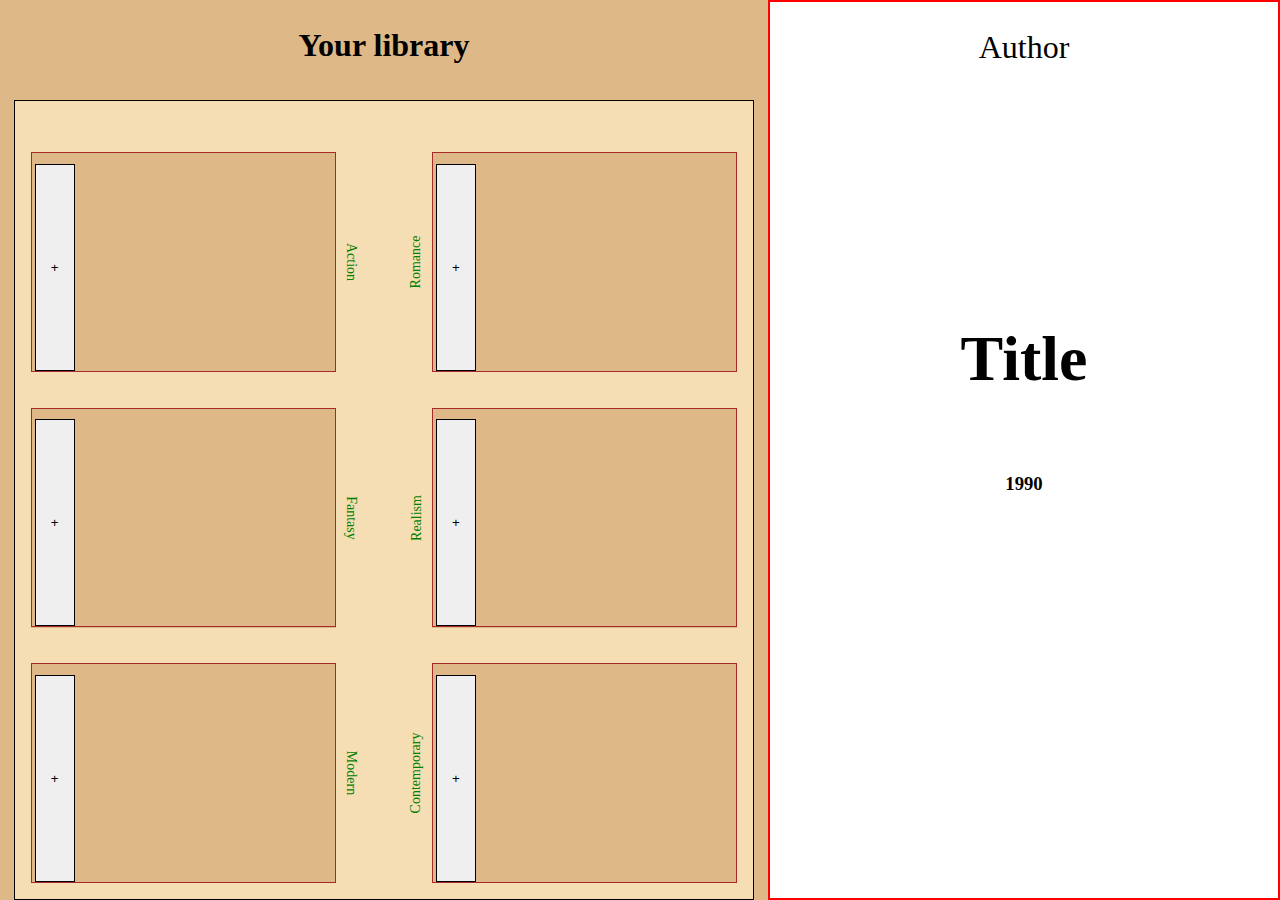
==== indexv1.html @ 0fc6c1c3 "Under development library design overhaul. Picks up from prototype library. Far from functional." ====
<!DOCTYPE html>
<html>
    <head>
        <link rel="stylesheet" type="text/css" href="indexv1.css">
        <script src="indexv1.js" defer></script>
    </head>
    <body>
        <main>
            <h1 id='title'> Your library </h1>
            <div id='bookshelves-con'> 
                <form>
                    <label>Search
                        <input type='text'>
                    </label>
                    <label> By:</label>
                    <label> <input type='radio' name='search-filter'> ID </label>
                    <label> <input type='radio' name='search-filter'> Title </label>
                    <label> <input type='radio' name='search-filter'> Author </label>
                </form>
                
                <div class='book-section-con'>
                    <div class="book-section-l"> 
                        <div class='book-shelf'>
                           
                        </div>
                        <div class='book-section-label' class><label>Action</label></div>
                    </div>
                    <div class="book-section-r"> 
                        <div class='book-section-label' class><label>Romance</label></div>
                        <div id='book-shelf-a' class='book-shelf'>          
                        </div>
                    </div>
                </div>
                <div class='book-section-con'>
                    <div class="book-section-l"> 
                        <div class='book-shelf'> 
                        </div>
                        <div class='book-section-label' class><label>Fantasy</label></div>
                    </div>
                    <div class="book-section-r"> 
                        <div class='book-section-label' class><label>Realism</label></div>
                        <div class='book-shelf'>
                            
                        </div>
                    </div>

                </div>
                <div class='book-section-con'>
                    <div class="book-section-l"> 
                        <div class='book-shelf'>
                        </div>
                        <div class='book-section-label' class><label>Modern</label></div>
                    </div>
                    <div class="book-section-r"> 
                        <div class='book-section-label' class><label>Contemporary</label></div>
                        <div class='book-shelf'>

                        </div>
                    </div>
                </div>
            </div>
        </main>
        <div id='preview'>
            <h2 id='author' class="book-preview">Author</h2>
            <h1 id='title' class="book-preview">Title</h1>
            <h3 id='date' class="book-preview"> 1990</h3>
        </div>
        <form id='add-book-form' data-hidden='true'> 
            <label class='form-element'> Title <br/>
                <input id='title-input' type="text" required>
            </label>
            <label class='form-element'> Author <br/>
                <input id='author-input' type="text" required>
            </label>
            <label class='form-element'> Number of Pages <br/>
                <input id='num-input' type="text" required>
            </label>
            <label class='form-element'> Read <br/>
                <label> Finished
                    <input type="radio" name='read-status' value='finished'>
                </label>
                <label> Unfinished
                    <input type="radio" name='read-status' value="unfinished">
                </label>
            </label>
            <button id='add-btn'class='form-element'>
                Add book
            </button>
            <button id='exit-btn'> X </button>
        </form>
    </body>
</html>
---- indexv1.css ----
html{
    margin: 0;
    padding: 0;
    width: 100%;
    height: 100%;
}
body{
    display: grid;
    grid-template-columns: 3fr 2fr;
    margin: 0;
    padding: 0;
    width: 100%;
    height: 100%;
}
main{
    height: 100%;
    background-color: burlywood;
    display: flex;
    flex-direction: column;
    flex: 0 0 0 150px;
    overflow: scroll;
    overflow-x: hidden;
    align-items: center;
}
main>h1{
    background-color: burlywood;
    position: fixed;
    display: grid;
    width: inherit;
    justify-content: center;
    align-items: center;
    width: 59.3%;
    height: 10%;
    margin: 0;
}
#bookshelves-con{
    background: wheat;
    display: flex;
    flex-direction: column;
    border: 1px solid black;
    height: 100%;
    width: 92%;
    align-items: center;
    padding: 1em;
    margin-top: 13%
}

.book-section-con{
    display: flex;
    justify-content: space-between;
    margin-top: 5%;
    height: 100%;
    width: 100%;
    align-items: flex-end;
}

.book-section-l, .book-section-r{
    display: flex;
    margin: 0;
    padding: 0;
    height: 100%;
    width: 47.5%;
    background-color: burlywood;
    
    overflow: hidden;
}
.book-section-label{
    display: flex;
    justify-content: center;
    align-items: center;
    background-color: wheat;
    height: 100%;
    width: 9%;
}
.book-section-l> .book-section-label> label{
    margin: 0;
    color: green;
    transform: rotate(90deg);
}
.book-section-r> .book-section-label> label{
    margin: 0;
    color: green;
    transform: rotate(270deg);
}
.book-shelf{
    border: 1px solid brown;
    height: 99%;
    flex-basis: 100%;
    display: flex;
    align-items: flex-end;
    overflow: auto;
    overflow-y: hidden;
}

.books{
    display: flex;
    justify-content: center;
    align-items: flex-end;
    flex: 0 0 44px;
    border: 1px solid black;
    margin-left: 3px;
    margin-right: 3px;
    background: brown;
    color: white;
    height: 95%;
}
.books:hover{
    border: 3px solid goldenrod;
    scale: 1.1  ;
}
.display-form-btn{
    display: flex;
    justify-content: center;
    align-items: center;
    flex: 0 0 40px;
    border: 1px solid black;
    margin-left: 3px;
    margin-right: 3px;
    display: flex;
    height: 95%;

}
.display-form-btn:hover{
    border: 3px solid red;
}

div#preview{
    display: flex;
    flex-direction: column;
    align-items: center;
    border: 2px solid red;
}



#preview>#title{
    font-size:  4em;
    flex: 0 0 10%;
}
#preview>#author{
    font-size: 2em;
    font-weight: lighter;
    flex: 0 0 25%;
}
#preview>#date{
    justify-self: flex-end;
 
}

form{
    position: absolute;
    background: burlywood;
    top: 40%;
    left: 43%;
    display: none;
    border: 1px solid black;
    flex-direction: column;
    margin: 0;
    padding: 5px;
    width: 235px;
    justify-content: center;
    align-items: center;
}
.form-element{
    text-align: center;
    margin: 5px;
}
input[type='text']{
    width: auto;
}
label{
    font-size: 14px;
}
#exit-btn{
    position: absolute;
    top: 0;
    right: 0;
    font-weight: bold;
    border: 0;
    background-color: burlywood;
}
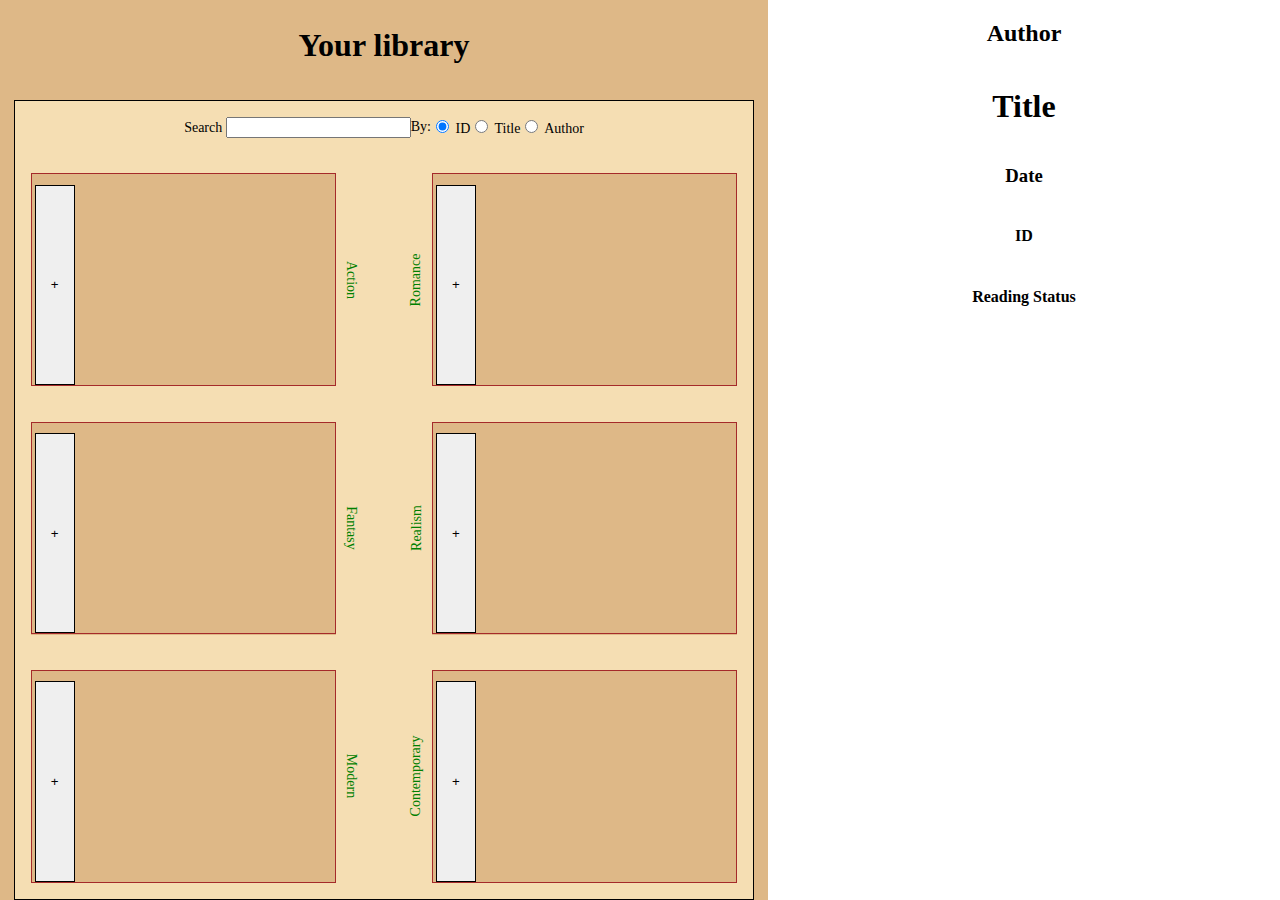
==== commit 689ecd27: "40% done in terms of design and structure. 70% functional. User can add, browse, delete(only through" ====
--- a/indexv1.html
+++ b/indexv1.html
@@ -8,62 +8,62 @@
         <main>
             <h1 id='title'> Your library </h1>
             <div id='bookshelves-con'> 
-                <form>
+                <form id='search-form'>
                     <label>Search
-                        <input type='text'>
+                        <input id='search-bar' type='text'>
                     </label>
                     <label> By:</label>
-                    <label> <input type='radio' name='search-filter'> ID </label>
-                    <label> <input type='radio' name='search-filter'> Title </label>
-                    <label> <input type='radio' name='search-filter'> Author </label>
+                    <label> <input type='radio' name='search-filters' value="id" checked> ID </label>
+                    <label> <input type='radio' name='search-filters' value="title"> Title </label>
+                    <label> <input type='radio' name='search-filters' value="author"> Author </label>
                 </form>
                 
                 <div class='book-section-con'>
                     <div class="book-section-l"> 
-                        <div class='book-shelf'>
+                        <div id='book-shelf-a' class='book-shelf'>
                            
                         </div>
                         <div class='book-section-label' class><label>Action</label></div>
                     </div>
                     <div class="book-section-r"> 
                         <div class='book-section-label' class><label>Romance</label></div>
-                        <div id='book-shelf-a' class='book-shelf'>          
+                        <div id='book-shelf-b' class='book-shelf'>          
                         </div>
                     </div>
                 </div>
                 <div class='book-section-con'>
                     <div class="book-section-l"> 
-                        <div class='book-shelf'> 
+                        <div id='book-shelf-c' class='book-shelf'> 
                         </div>
                         <div class='book-section-label' class><label>Fantasy</label></div>
                     </div>
                     <div class="book-section-r"> 
                         <div class='book-section-label' class><label>Realism</label></div>
-                        <div class='book-shelf'>
-                            
+                        <div id='book-shelf-d' class='book-shelf'>  
                         </div>
                     </div>
 
                 </div>
                 <div class='book-section-con'>
                     <div class="book-section-l"> 
-                        <div class='book-shelf'>
+                        <div id='book-shelf-e' class='book-shelf'>
                         </div>
                         <div class='book-section-label' class><label>Modern</label></div>
                     </div>
                     <div class="book-section-r"> 
                         <div class='book-section-label' class><label>Contemporary</label></div>
-                        <div class='book-shelf'>
-
+                        <div id='book-shelf-f' class='book-shelf'>
                         </div>
                     </div>
                 </div>
             </div>
         </main>
         <div id='preview'>
-            <h2 id='author' class="book-preview">Author</h2>
-            <h1 id='title' class="book-preview">Title</h1>
-            <h3 id='date' class="book-preview"> 1990</h3>
+            <h2 id='author-preview' class="book-preview">Author</h2>
+            <h1 id='title-preview' class="book-preview">Title</h1>
+            <h3 id='date-preview' class="book-preview"> Date</h3>
+            <h4 id='id-preview' class="book-preview"> ID </h1>
+            <h4 id='status-preview' class="book-preview"> Reading Status</h3>
         </div>
         <form id='add-book-form' data-hidden='true'> 
             <label class='form-element'> Title <br/>
@@ -72,12 +72,12 @@
             <label class='form-element'> Author <br/>
                 <input id='author-input' type="text" required>
             </label>
-            <label class='form-element'> Number of Pages <br/>
-                <input id='num-input' type="text" required>
+            <label class='form-element'> Date <br/>
+                <input id='date-input' type="text" required>
             </label>
             <label class='form-element'> Read <br/>
                 <label> Finished
-                    <input type="radio" name='read-status' value='finished'>
+                    <input type="radio" name='read-status' value='finished' checked>
                 </label>
                 <label> Unfinished
                     <input type="radio" name='read-status' value="unfinished">
--- a/indexv1.css
+++ b/indexv1.css
@@ -18,8 +18,7 @@
     display: flex;
     flex-direction: column;
     flex: 0 0 0 150px;
-    overflow: scroll;
-    overflow-x: hidden;
+    
     align-items: center;
 }
 main>h1{
@@ -33,7 +32,18 @@
     height: 10%;
     margin: 0;
 }
+
+#search-form{
+    display: flex;
+    justify-content: center;
+    align-items: center;
+    margin-top: 1;
+    width: 100%;
+}
+
 #bookshelves-con{
+    overflow: scroll;
+    overflow-x: hidden;
     background: wheat;
     display: flex;
     flex-direction: column;
@@ -128,10 +138,7 @@
     display: flex;
     flex-direction: column;
     align-items: center;
-    border: 2px solid red;
 }
-
-
 
 #preview>#title{
     font-size:  4em;
@@ -147,7 +154,7 @@
  
 }
 
-form{
+body>form{
     position: absolute;
     background: burlywood;
     top: 40%;
